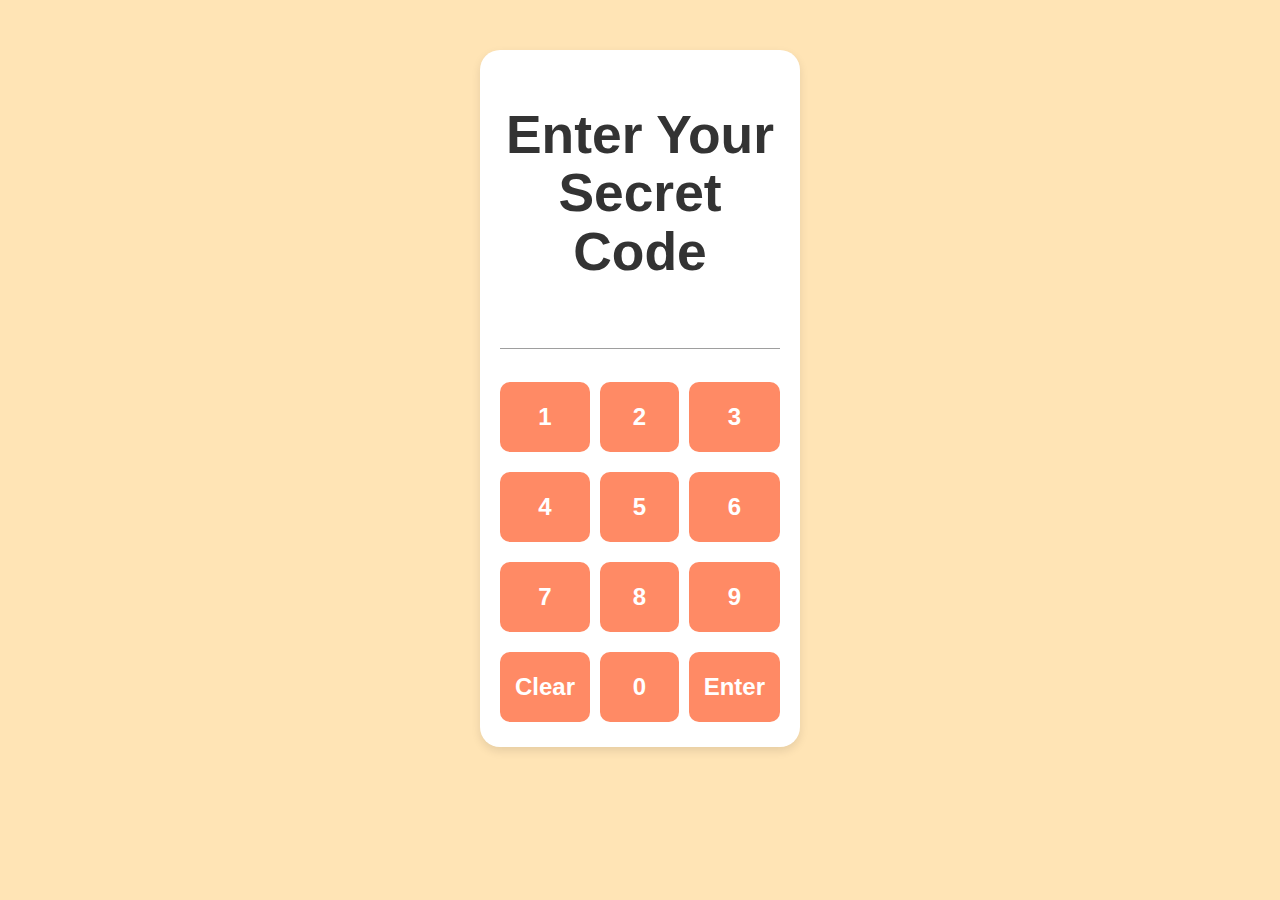
==== index.html @ 08882a35 "Add files via upload" ====
<!DOCTYPE html>
<html lang="en">
<head>
    <meta charset="UTF-8">
    <meta name="viewport" content="width=device-width, initial-scale=1.0">
    <title>Kid’s ATM Bank</title>
    <link href="https://cdnjs.cloudflare.com/ajax/libs/materialize/1.0.0/css/materialize.min.css" rel="stylesheet">
    <style>
        body {
            font-family: Arial, sans-serif;
            text-align: center;
            background-color: #ffe4b5;
            padding: 20px;
        }

        .container {
            width: 320px;
            margin: 30px auto;
            padding: 20px;
            background: #fff;
            border-radius: 20px;
            box-shadow: 0 4px 10px rgba(0, 0, 0, 0.1);
        }

        h2, h3 {
            font-family: Arial, sans-serif;
            font-weight: bold;
            color: #333;
        }

        input {
            width: 100%;
            padding: 15px;
            margin: 10px 0;
            font-size: 24px;
            font-family: Arial, sans-serif;
            text-align: center;
            border: 2px solid #ffd700;
            border-radius: 10px;
            background-color: #fffacd;
        }

        button {
            border: none;
            border-radius: 8px;
            font-weight: bold;
            font-family: Arial, sans-serif;
            cursor: pointer;
            transition: background-color 0.3s;
            padding: 10px 15px;
            font-size: 18px;
            background-color: #87ceeb;
            color: white;
            margin: 5px 0;
        }

        button:hover {
            background-color: #00bfff;
        }

        .primary-action {
            font-size: 22px;
            padding: 15px;
            width: 100%;
            margin: 10px 0;
            background-color: #00c853;
            color: white;
        }

        .primary-action.take-out {
            background-color: #d50000;
        }

        .primary-action:hover {
            opacity: 0.9;
        }

        .button-grid {
            display: grid;
            grid-template-columns: repeat(3, 1fr);
            gap: 10px;
            margin-top: 20px;
        }

        .pin-button {
            font-size: 24px;
            height: 70px;
            font-family: Arial, sans-serif;
            background-color: #ff8a65;
            color: white;
            border: none;
            border-radius: 10px;
            font-weight: bold;
            cursor: pointer;
            transition: background-color 0.3s;
        }

        .pin-button:hover {
            background-color: #ff7043;
        }

        .nav-buttons {
            display: flex;
            justify-content: space-between;
            margin-top: 20px;
        }

        .hidden {
            display: none;
        }
    </style>
</head>
<body>

    <!-- PIN Entry Screen -->
    <div id="pin-screen" class="container">
        <h2>Enter Your Secret Code</h2>
        <input type="password" id="pin-input" maxlength="4" readonly>

        <div class="button-grid">
            <button class="pin-button" onclick="enterPin(1)">1</button>
            <button class="pin-button" onclick="enterPin(2)">2</button>
            <button class="pin-button" onclick="enterPin(3)">3</button>
            <button class="pin-button" onclick="enterPin(4)">4</button>
            <button class="pin-button" onclick="enterPin(5)">5</button>
            <button class="pin-button" onclick="enterPin(6)">6</button>
            <button class="pin-button" onclick="enterPin(7)">7</button>
            <button class="pin-button" onclick="enterPin(8)">8</button>
            <button class="pin-button" onclick="enterPin(9)">9</button>
            <button class="pin-button" onclick="clearPin()">Clear</button>
            <button class="pin-button" onclick="enterPin(0)">0</button>
            <button class="pin-button" onclick="submitPin()">Enter</button>
        </div>
    </div>

    <!-- ATM Screen -->
    <div id="atm-screen" class="container hidden">
        <h2>Welcome to Your Bank!</h2>
        <h3>Your Balance: $<span id="balance">0.00</span></h3>

        <input type="number" id="amount" placeholder="How much money?">
        <input type="text" id="description" placeholder="What is it for? (optional)">
        <input type="date" id="date">

        <button class="primary-action" onclick="addMoney()">💰 Add Money</button>
        <button class="primary-action take-out" onclick="subtractMoney()">🛍️ Take Out Money</button>

        <button onclick="undoLastTransaction()">🔄 Undo Last</button>

        <h3>What Happened?</h3>
        <div id="history"></div>

        <div class="nav-buttons">
            <button onclick="prevPage()">⬅️ Previous</button>
            <button onclick="nextPage()">➡️ Next</button>
        </div>

        <p id="page-info"></p>

        <button class="hidden" id="recalculate-btn" onclick="cleanupBalance()">🔧 Fix Balance</button>
        <button onclick="endSession()">🏁 End Session</button>
    </div>

    <!-- Admin Screen -->
    <div id="admin-screen" class="container hidden">
        <h2>👩‍💻 Admin Mode</h2>
        <button onclick="resetAllData()">🧹 Reset All Data</button>
        <button onclick="endSession()">🚪 Exit</button>
    </div>

    <script>
        let balance = parseFloat(localStorage.getItem("balance")) || 0;
        let transactions = JSON.parse(localStorage.getItem("transactions")) || [];
        let savedPin = localStorage.getItem("pin") || null;
        let enteredPin = "";
        let currentPage = 0;
        const recordsPerPage = 10;

        document.getElementById("date").value = new Date().toISOString().split("T")[0];

        function enterPin(num) {
            if (enteredPin.length < 4) {
                enteredPin += num;
                document.getElementById("pin-input").value = enteredPin.replace(/./g, "*");
            }
        }

        function clearPin() {
            enteredPin = "";
            document.getElementById("pin-input").value = "";
        }

        function submitPin() {
            if (!savedPin) {
                savedPin = enteredPin;
                localStorage.setItem("pin", savedPin);
                alert("PIN set successfully!");
            }

            if (enteredPin === savedPin) {
                openAtmScreen();
            } else if (enteredPin === "0000") {
                openAdminScreen();
            } else {
                alert("Wrong code! Try again!");
                clearPin();
            }
        }

        function openAtmScreen() {
            hideAllScreens();
            document.getElementById("atm-screen").classList.remove("hidden");
            document.getElementById("balance").innerText = balance.toFixed(2);
            updateHistory();
        }

        function openAdminScreen() {
            hideAllScreens();
            document.getElementById("admin-screen").classList.remove("hidden");
        }

        function endSession() {
            hideAllScreens();
            document.getElementById("pin-screen").classList.remove("hidden");
            clearPin();
        }

        function hideAllScreens() {
            document.getElementById("pin-screen").classList.add("hidden");
            document.getElementById("atm-screen").classList.add("hidden");
            document.getElementById("admin-screen").classList.add("hidden");
        }

        function addMoney() {
            let amount = parseFloat(document.getElementById("amount").value);
            let description = document.getElementById("description").value.trim();
            let date = document.getElementById("date").value;
            let actualTimestamp = new Date().toISOString();

            if (amount > 0) {
                updateBalance(amount, "Deposit", description, date, actualTimestamp);
            }
        }

        function subtractMoney() {
            let amount = parseFloat(document.getElementById("amount").value);
            let description = document.getElementById("description").value.trim();
            let date = document.getElementById("date").value;
            let actualTimestamp = new Date().toISOString();

            if (amount > 0 && amount <= balance) {
                updateBalance(-amount, "Withdraw", description, date, actualTimestamp);
            } else {
                alert("Not enough balance!");
            }
        }

        function updateBalance(amount, type, description, date, actualTimestamp) {
            balance += amount;
            transactions.push({ type, amount, description, date, actualTimestamp });
            saveData();
        }

        function updateHistory() {
            let historyContainer = document.getElementById("history");
            historyContainer.innerHTML = "";

            transactions.sort((a, b) => {
                let dateComparison = new Date(b.date) - new Date(a.date);
                if (dateComparison === 0) {
                    return new Date(b.actualTimestamp) - new Date(a.actualTimestamp);
                }
                return dateComparison;
            });

            let start = currentPage * recordsPerPage;
            let paginatedTransactions = transactions.slice(start, start + recordsPerPage);

            paginatedTransactions.forEach(trx => {
                let p = document.createElement("p");
                p.innerText = `${trx.date} - ${trx.type}: $${trx.amount.toFixed(2)}${trx.description ? ` (${trx.description})` : ""}`;
                historyContainer.appendChild(p);
            });

            document.getElementById("page-info").innerText = `Page ${currentPage + 1}`;
        }

        function prevPage() {
            if (currentPage > 0) {
                currentPage--;
                updateHistory();
            }
        }

        function nextPage() {
            if ((currentPage + 1) * recordsPerPage < transactions.length) {
                currentPage++;
                updateHistory();
            }
        }

        function saveData() {
            localStorage.setItem("balance", balance);
            localStorage.setItem("transactions", JSON.stringify(transactions));
            document.getElementById("balance").innerText = balance.toFixed(2);
            updateHistory();
        }

        function resetAllData() {
            if (confirm("Are you sure you want to reset all data?")) {
                localStorage.clear();
                balance = 0;
                transactions = [];
                savedPin = null;
                alert("All data has been reset!");
                location.reload();
            }
        }

        function undoLastTransaction() {
            if (transactions.length > 0) {
                let lastTransaction = transactions.pop();
                balance -= lastTransaction.type === "Deposit" ? lastTransaction.amount : -lastTransaction.amount;
                saveData();
                alert("Last transaction has been undone!");
            } else {
                alert("No transactions to undo!");
            }
        }
    </script>
</body>
</html>
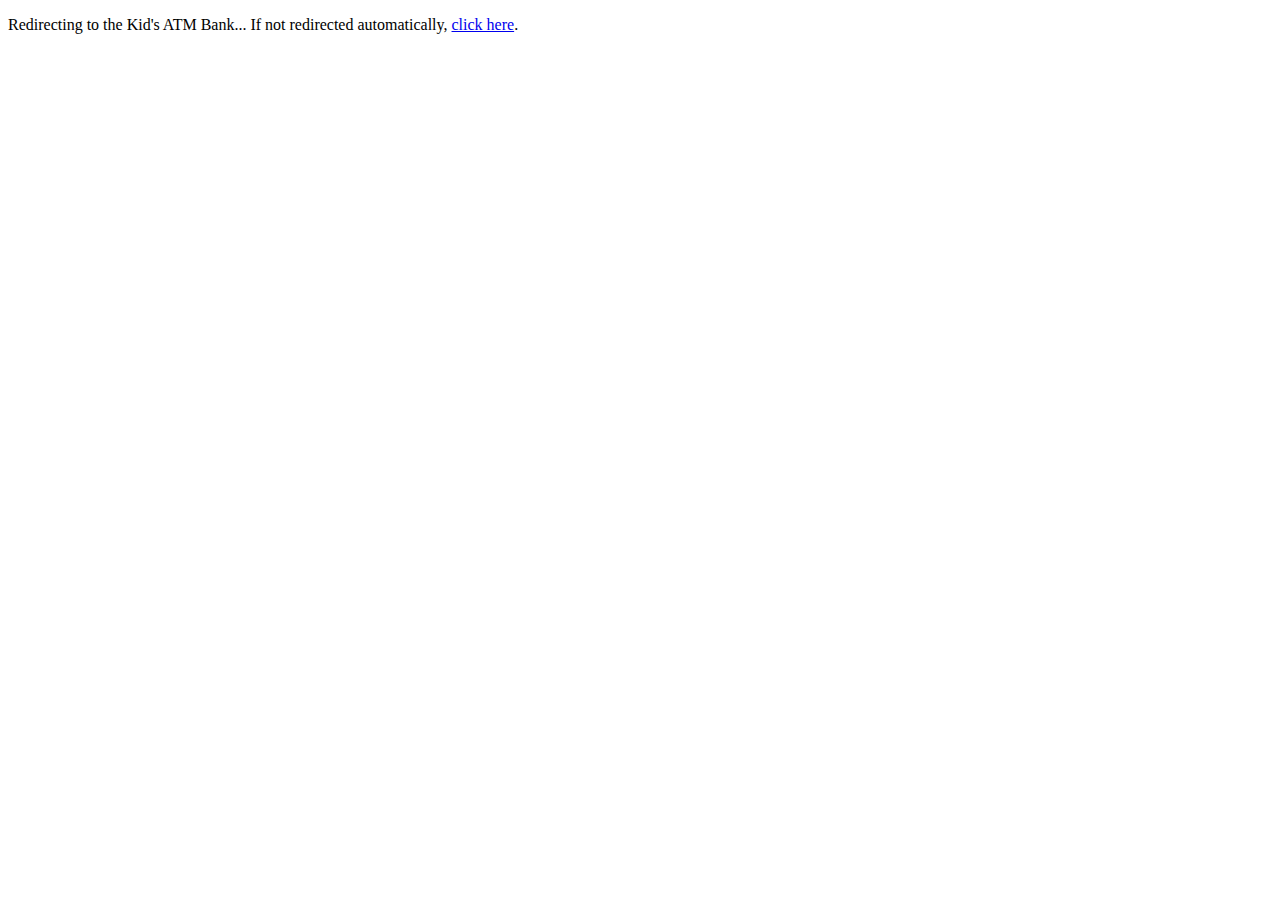
==== commit fe131de1: "Update index.html" ====
--- a/index.html
+++ b/index.html
@@ -3,330 +3,15 @@
 <head>
     <meta charset="UTF-8">
     <meta name="viewport" content="width=device-width, initial-scale=1.0">
-    <title>Kid’s ATM Bank</title>
-    <link href="https://cdnjs.cloudflare.com/ajax/libs/materialize/1.0.0/css/materialize.min.css" rel="stylesheet">
-    <style>
-        body {
-            font-family: Arial, sans-serif;
-            text-align: center;
-            background-color: #ffe4b5;
-            padding: 20px;
-        }
-
-        .container {
-            width: 320px;
-            margin: 30px auto;
-            padding: 20px;
-            background: #fff;
-            border-radius: 20px;
-            box-shadow: 0 4px 10px rgba(0, 0, 0, 0.1);
-        }
-
-        h2, h3 {
-            font-family: Arial, sans-serif;
-            font-weight: bold;
-            color: #333;
-        }
-
-        input {
-            width: 100%;
-            padding: 15px;
-            margin: 10px 0;
-            font-size: 24px;
-            font-family: Arial, sans-serif;
-            text-align: center;
-            border: 2px solid #ffd700;
-            border-radius: 10px;
-            background-color: #fffacd;
-        }
-
-        button {
-            border: none;
-            border-radius: 8px;
-            font-weight: bold;
-            font-family: Arial, sans-serif;
-            cursor: pointer;
-            transition: background-color 0.3s;
-            padding: 10px 15px;
-            font-size: 18px;
-            background-color: #87ceeb;
-            color: white;
-            margin: 5px 0;
-        }
-
-        button:hover {
-            background-color: #00bfff;
-        }
-
-        .primary-action {
-            font-size: 22px;
-            padding: 15px;
-            width: 100%;
-            margin: 10px 0;
-            background-color: #00c853;
-            color: white;
-        }
-
-        .primary-action.take-out {
-            background-color: #d50000;
-        }
-
-        .primary-action:hover {
-            opacity: 0.9;
-        }
-
-        .button-grid {
-            display: grid;
-            grid-template-columns: repeat(3, 1fr);
-            gap: 10px;
-            margin-top: 20px;
-        }
-
-        .pin-button {
-            font-size: 24px;
-            height: 70px;
-            font-family: Arial, sans-serif;
-            background-color: #ff8a65;
-            color: white;
-            border: none;
-            border-radius: 10px;
-            font-weight: bold;
-            cursor: pointer;
-            transition: background-color 0.3s;
-        }
-
-        .pin-button:hover {
-            background-color: #ff7043;
-        }
-
-        .nav-buttons {
-            display: flex;
-            justify-content: space-between;
-            margin-top: 20px;
-        }
-
-        .hidden {
-            display: none;
-        }
-    </style>
+    <title>Redirecting to Bank</title>
+    <script>
+        // Redirect to bank.html after a short delay
+        setTimeout(() => {
+            window.location.href = 'bank.html';
+        }, 1000);
+    </script>
 </head>
 <body>
-
-    <!-- PIN Entry Screen -->
-    <div id="pin-screen" class="container">
-        <h2>Enter Your Secret Code</h2>
-        <input type="password" id="pin-input" maxlength="4" readonly>
-
-        <div class="button-grid">
-            <button class="pin-button" onclick="enterPin(1)">1</button>
-            <button class="pin-button" onclick="enterPin(2)">2</button>
-            <button class="pin-button" onclick="enterPin(3)">3</button>
-            <button class="pin-button" onclick="enterPin(4)">4</button>
-            <button class="pin-button" onclick="enterPin(5)">5</button>
-            <button class="pin-button" onclick="enterPin(6)">6</button>
-            <button class="pin-button" onclick="enterPin(7)">7</button>
-            <button class="pin-button" onclick="enterPin(8)">8</button>
-            <button class="pin-button" onclick="enterPin(9)">9</button>
-            <button class="pin-button" onclick="clearPin()">Clear</button>
-            <button class="pin-button" onclick="enterPin(0)">0</button>
-            <button class="pin-button" onclick="submitPin()">Enter</button>
-        </div>
-    </div>
-
-    <!-- ATM Screen -->
-    <div id="atm-screen" class="container hidden">
-        <h2>Welcome to Your Bank!</h2>
-        <h3>Your Balance: $<span id="balance">0.00</span></h3>
-
-        <input type="number" id="amount" placeholder="How much money?">
-        <input type="text" id="description" placeholder="What is it for? (optional)">
-        <input type="date" id="date">
-
-        <button class="primary-action" onclick="addMoney()">💰 Add Money</button>
-        <button class="primary-action take-out" onclick="subtractMoney()">🛍️ Take Out Money</button>
-
-        <button onclick="undoLastTransaction()">🔄 Undo Last</button>
-
-        <h3>What Happened?</h3>
-        <div id="history"></div>
-
-        <div class="nav-buttons">
-            <button onclick="prevPage()">⬅️ Previous</button>
-            <button onclick="nextPage()">➡️ Next</button>
-        </div>
-
-        <p id="page-info"></p>
-
-        <button class="hidden" id="recalculate-btn" onclick="cleanupBalance()">🔧 Fix Balance</button>
-        <button onclick="endSession()">🏁 End Session</button>
-    </div>
-
-    <!-- Admin Screen -->
-    <div id="admin-screen" class="container hidden">
-        <h2>👩‍💻 Admin Mode</h2>
-        <button onclick="resetAllData()">🧹 Reset All Data</button>
-        <button onclick="endSession()">🚪 Exit</button>
-    </div>
-
-    <script>
-        let balance = parseFloat(localStorage.getItem("balance")) || 0;
-        let transactions = JSON.parse(localStorage.getItem("transactions")) || [];
-        let savedPin = localStorage.getItem("pin") || null;
-        let enteredPin = "";
-        let currentPage = 0;
-        const recordsPerPage = 10;
-
-        document.getElementById("date").value = new Date().toISOString().split("T")[0];
-
-        function enterPin(num) {
-            if (enteredPin.length < 4) {
-                enteredPin += num;
-                document.getElementById("pin-input").value = enteredPin.replace(/./g, "*");
-            }
-        }
-
-        function clearPin() {
-            enteredPin = "";
-            document.getElementById("pin-input").value = "";
-        }
-
-        function submitPin() {
-            if (!savedPin) {
-                savedPin = enteredPin;
-                localStorage.setItem("pin", savedPin);
-                alert("PIN set successfully!");
-            }
-
-            if (enteredPin === savedPin) {
-                openAtmScreen();
-            } else if (enteredPin === "0000") {
-                openAdminScreen();
-            } else {
-                alert("Wrong code! Try again!");
-                clearPin();
-            }
-        }
-
-        function openAtmScreen() {
-            hideAllScreens();
-            document.getElementById("atm-screen").classList.remove("hidden");
-            document.getElementById("balance").innerText = balance.toFixed(2);
-            updateHistory();
-        }
-
-        function openAdminScreen() {
-            hideAllScreens();
-            document.getElementById("admin-screen").classList.remove("hidden");
-        }
-
-        function endSession() {
-            hideAllScreens();
-            document.getElementById("pin-screen").classList.remove("hidden");
-            clearPin();
-        }
-
-        function hideAllScreens() {
-            document.getElementById("pin-screen").classList.add("hidden");
-            document.getElementById("atm-screen").classList.add("hidden");
-            document.getElementById("admin-screen").classList.add("hidden");
-        }
-
-        function addMoney() {
-            let amount = parseFloat(document.getElementById("amount").value);
-            let description = document.getElementById("description").value.trim();
-            let date = document.getElementById("date").value;
-            let actualTimestamp = new Date().toISOString();
-
-            if (amount > 0) {
-                updateBalance(amount, "Deposit", description, date, actualTimestamp);
-            }
-        }
-
-        function subtractMoney() {
-            let amount = parseFloat(document.getElementById("amount").value);
-            let description = document.getElementById("description").value.trim();
-            let date = document.getElementById("date").value;
-            let actualTimestamp = new Date().toISOString();
-
-            if (amount > 0 && amount <= balance) {
-                updateBalance(-amount, "Withdraw", description, date, actualTimestamp);
-            } else {
-                alert("Not enough balance!");
-            }
-        }
-
-        function updateBalance(amount, type, description, date, actualTimestamp) {
-            balance += amount;
-            transactions.push({ type, amount, description, date, actualTimestamp });
-            saveData();
-        }
-
-        function updateHistory() {
-            let historyContainer = document.getElementById("history");
-            historyContainer.innerHTML = "";
-
-            transactions.sort((a, b) => {
-                let dateComparison = new Date(b.date) - new Date(a.date);
-                if (dateComparison === 0) {
-                    return new Date(b.actualTimestamp) - new Date(a.actualTimestamp);
-                }
-                return dateComparison;
-            });
-
-            let start = currentPage * recordsPerPage;
-            let paginatedTransactions = transactions.slice(start, start + recordsPerPage);
-
-            paginatedTransactions.forEach(trx => {
-                let p = document.createElement("p");
-                p.innerText = `${trx.date} - ${trx.type}: $${trx.amount.toFixed(2)}${trx.description ? ` (${trx.description})` : ""}`;
-                historyContainer.appendChild(p);
-            });
-
-            document.getElementById("page-info").innerText = `Page ${currentPage + 1}`;
-        }
-
-        function prevPage() {
-            if (currentPage > 0) {
-                currentPage--;
-                updateHistory();
-            }
-        }
-
-        function nextPage() {
-            if ((currentPage + 1) * recordsPerPage < transactions.length) {
-                currentPage++;
-                updateHistory();
-            }
-        }
-
-        function saveData() {
-            localStorage.setItem("balance", balance);
-            localStorage.setItem("transactions", JSON.stringify(transactions));
-            document.getElementById("balance").innerText = balance.toFixed(2);
-            updateHistory();
-        }
-
-        function resetAllData() {
-            if (confirm("Are you sure you want to reset all data?")) {
-                localStorage.clear();
-                balance = 0;
-                transactions = [];
-                savedPin = null;
-                alert("All data has been reset!");
-                location.reload();
-            }
-        }
-
-        function undoLastTransaction() {
-            if (transactions.length > 0) {
-                let lastTransaction = transactions.pop();
-                balance -= lastTransaction.type === "Deposit" ? lastTransaction.amount : -lastTransaction.amount;
-                saveData();
-                alert("Last transaction has been undone!");
-            } else {
-                alert("No transactions to undo!");
-            }
-        }
-    </script>
+    <p>Redirecting to the Kid's ATM Bank... If not redirected automatically, <a href="bank.html">click here</a>.</p>
 </body>
-</html>+</html>
